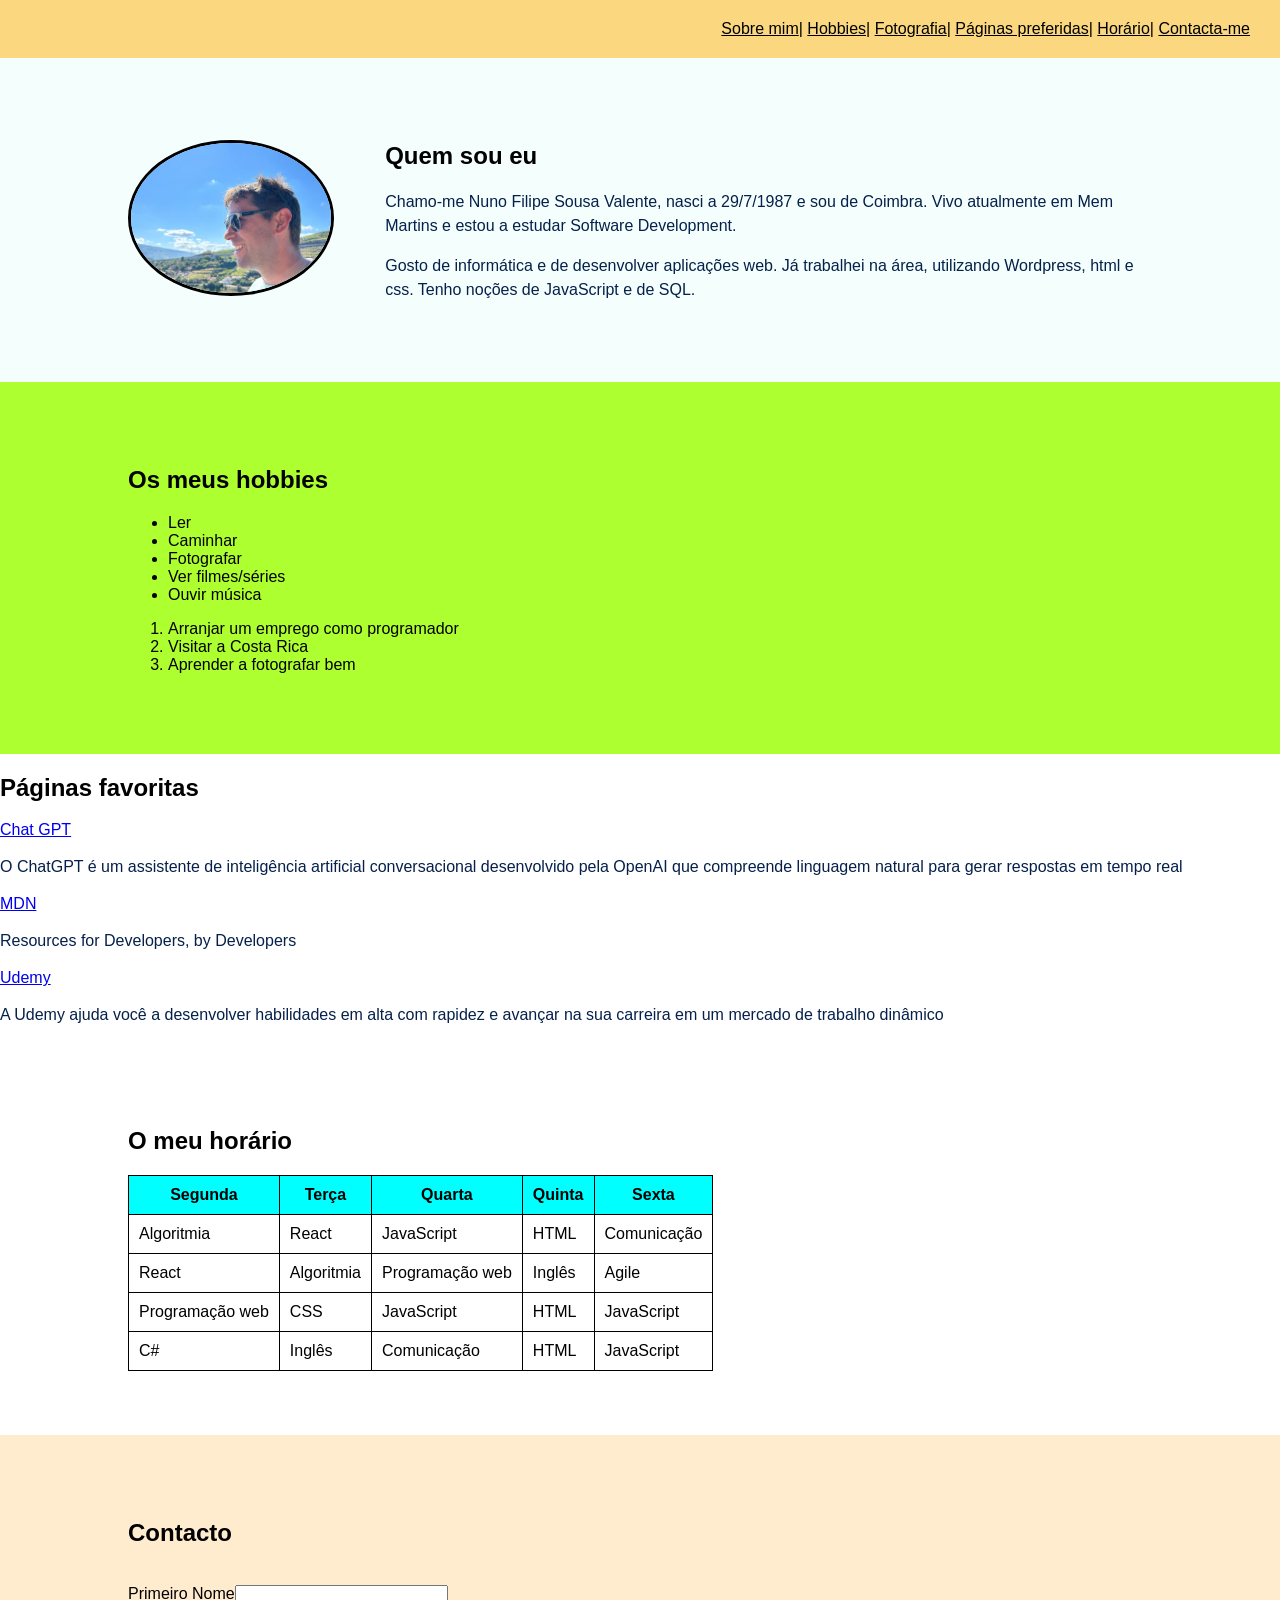
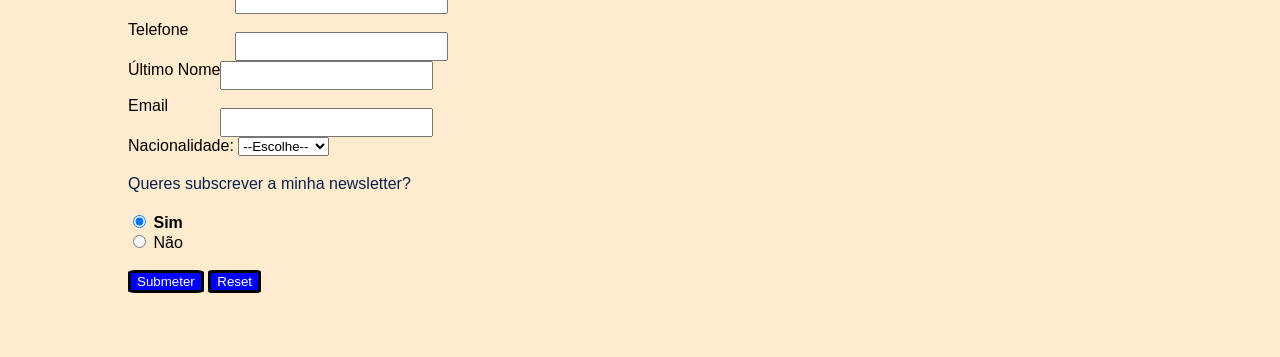
==== index.html @ 2e4056b4 "teste" ====
<!doctype html>
<html lang="en">
  <head>
    <meta charset="UTF-8" />
    <meta name="viewport" content="width=device-width, initial-scale=1.0" />
    <title>Página de Nuno Valente</title>
    <link rel="shortcut icon" href="imgs/favicon.png" type="image/x-icon" />
    <link rel="stylesheet" href="css/style.css">
  </head>
  <body>

<!-- menu de navegação -->
<section id="nav">
    <nav>
      
      <a href="#Sobre">Sobre mim</a>|
      <a href="#hobbies">Hobbies</a>|
      <a href="#image">Fotografia</a>|
      <a href="#links">Páginas preferidas</a>|
      <a href="#schedule">Horário</a>|
      <a href="#form">Contacta-me</a>

    </nav>
</section>
    <!-- Quem sou eu -->
    <section id="Sobre">
      
      <div><img src="imgs/nuno.jpg" alt="foto-perfil" width="200px" /></div>
      <div>
        <h2>Quem sou eu</h2>
      <p>
        Chamo-me Nuno Filipe Sousa Valente, nasci a 29/7/1987 e sou de Coimbra.
        Vivo atualmente em Mem Martins e estou a estudar Software Development.
      </p>

      <p>
        Gosto de informática e de desenvolver aplicações web. Já trabalhei na
        área, utilizando Wordpress, html e css. Tenho noções de JavaScript e de
        SQL.
      </p>
    </div>
    </section>

    <!-- Hobbies -->
    <section id="hobbies">
      <h2>Os meus hobbies</h2>
      <ul>
        <li>Ler</li>
        <li>Caminhar</li>
        <li>Fotografar</li>
        <li>Ver filmes/séries</li>
        <li>Ouvir música</li>
      </ul>

      <ol>
        <li>Arranjar um emprego como programador</li>
        <li>Visitar a Costa Rica</li>
        <li>Aprender a fotografar bem</li>
      </ol>
    </section>
    

    

    <!-- Links favoritos -->

    <section id="links">
      <div></div>
      <h2>Páginas favoritas</h2>
      <a href="https://chatgpt.com/">Chat GPT</a>
      <p>
        O ChatGPT é um assistente de inteligência artificial conversacional
        desenvolvido pela OpenAI que compreende linguagem natural para gerar
        respostas em tempo real
      </p>
      </div><div>
        <a href="https://developer.mozilla.org/en-US/">MDN</a>
           <br />
      <p>Resources for Developers, by Developers</p>
      
      <a href="https://www.udemy.com/">Udemy</a><br />
      </div><div>
      <p>
        A Udemy ajuda você a desenvolver habilidades em alta com rapidez e
        avançar na sua carreira em um mercado de trabalho dinâmico
      </p>
      </div>
    </section>
    <section id="schedule">
      <!-- Horário/Tabela -->

      <h2>O meu horário</h2>
      <table id="table">
        <thead>
          <tr>
            <th>Segunda</th>
            <th>Terça</th>
            <th>Quarta</th>
            <th>Quinta</th>
            <th>Sexta</th>
          </tr>
        </thead>
        <tbody>
          <tr>
            <td>Algoritmia</td>
            <td>React</td>
            <td>JavaScript</td>
            <td>HTML</td>
            <td>Comunicação</td>
          </tr>
          <tr>
            <td>React</td>
            <td>Algoritmia</td>
            <td>Programação web</td>
            <td>Inglês</td>
            <td>Agile</td>
          </tr>
          <tr>
            <td>Programação web</td>
            <td>CSS</td>
            <td>JavaScript</td>
            <td>HTML</td>
            <td>JavaScript</td>
          </tr>
          <tr>
            <td>C#</td>
            <td>Inglês</td>
            <td>Comunicação</td>
            <td>HTML</td>
            <td>JavaScript</td>
          </tr>
          
          </tr>
        </tbody>
      </table>
    </section>

    <!-- Formulário -->

    <section id="form">
      <h2>Contacto</h2>
      <br />
      <form id="form1" action="utilit/success.html">
        <div id="input>">
        <div class="coluna">
            <div class="left">
              <label for="firstname">Primeiro Nome</label><br>
              <label for="phone">Telefone</label>
            </div>
            <div class="right">
              <input id="firstname" type="text" /><br>
              <input id="phone" type="number" />
            </div>
        </div>

        <div class="coluna">
          <div class="left">
            <label for="lastname">Último Nome</label><br>
            <label for="email">Email</label>
          </div>
          <div class="right">   
            <input id="lastname" type="text" /><br>
            <input id="email" type="email" required />
          </div>
        </div>
        </div>
       
        </div>
        <label for="nation">Nacionalidade:</label>
        <select name="nationality" id="nation">
          <option value="">--Escolhe--</option>
          <option value="PT">Portuguesa</option>
          <option value="US">Americana</option>
          <option value="ESP">Espanhola</option>
        </select>
        <p>Queres subscrever a minha newsletter?</p>
        <div>
          <input type="radio" id="yes" name="radio" value="yes" checked />
          <label for="yes"><strong>Sim</strong></label>
        </div>
        <div>
          <input type="radio" id="no" name="radio" value="no" />
          <label for="no">Não</label>
        </div>
        <br />
        <button type="submit">Submeter</button>
        <button type="reset">Reset</button>
      </form>
    </section>
  </body>
</html>
---- css/style.css ----
body {
  font-family: Arial, Helvetica, sans-serif;
  margin: 0;
  padding: 0;
}

p {
  color: #05204a;
  line-height: 1.5em;
}

h1 {
  color: #05204a;
}

#nav {
  width: 100%;
  text-align: right;
  padding: 20px 0;
  background-color: #fbd87f;
}

nav {
  padding-right: 30px;
}

#nav a,
a:visited {
  color: black;
}

#nav a:hover {
  color: white;
}

#Sobre {
  padding: 5% 10%;
  background-color: #f4fffd;
  display: flex;
  flex-direction: row;
  align-items: center;
  gap: 5%;
}

#hobbies {
  padding: 5% 10%;
  background-color: greenyellow;
}

#image {
  background-color: bisque;

  padding: 2em 0;
}

img {
  border: solid 3px;
  border-radius: 50%;
}

#schedule {
  padding: 5% 10%;
}

#table {
  border: solid 1px black;
  border-collapse: collapse;
}
th,
td {
  border: 1px solid black;
  padding: 10px;
}
th {
  background-color: aqua;
}

#form {
  padding: 5% 10%;
  background-color: blanchedalmond;
}

#input {
  display: flex;
  flex-direction: row;
}

#form1 input {
  padding: 5px 20px;
}

.coluna {
  display: flex;
  flex-direction: row;
}
.left {
  display: flex;
  flex-direction: column;
}

.right {
  display: flex;
  flex-direction: column;
}

#form1 button {
  color: white;
  background-color: blue;
  border: black solid 3px;
  border-radius: 10%;
}
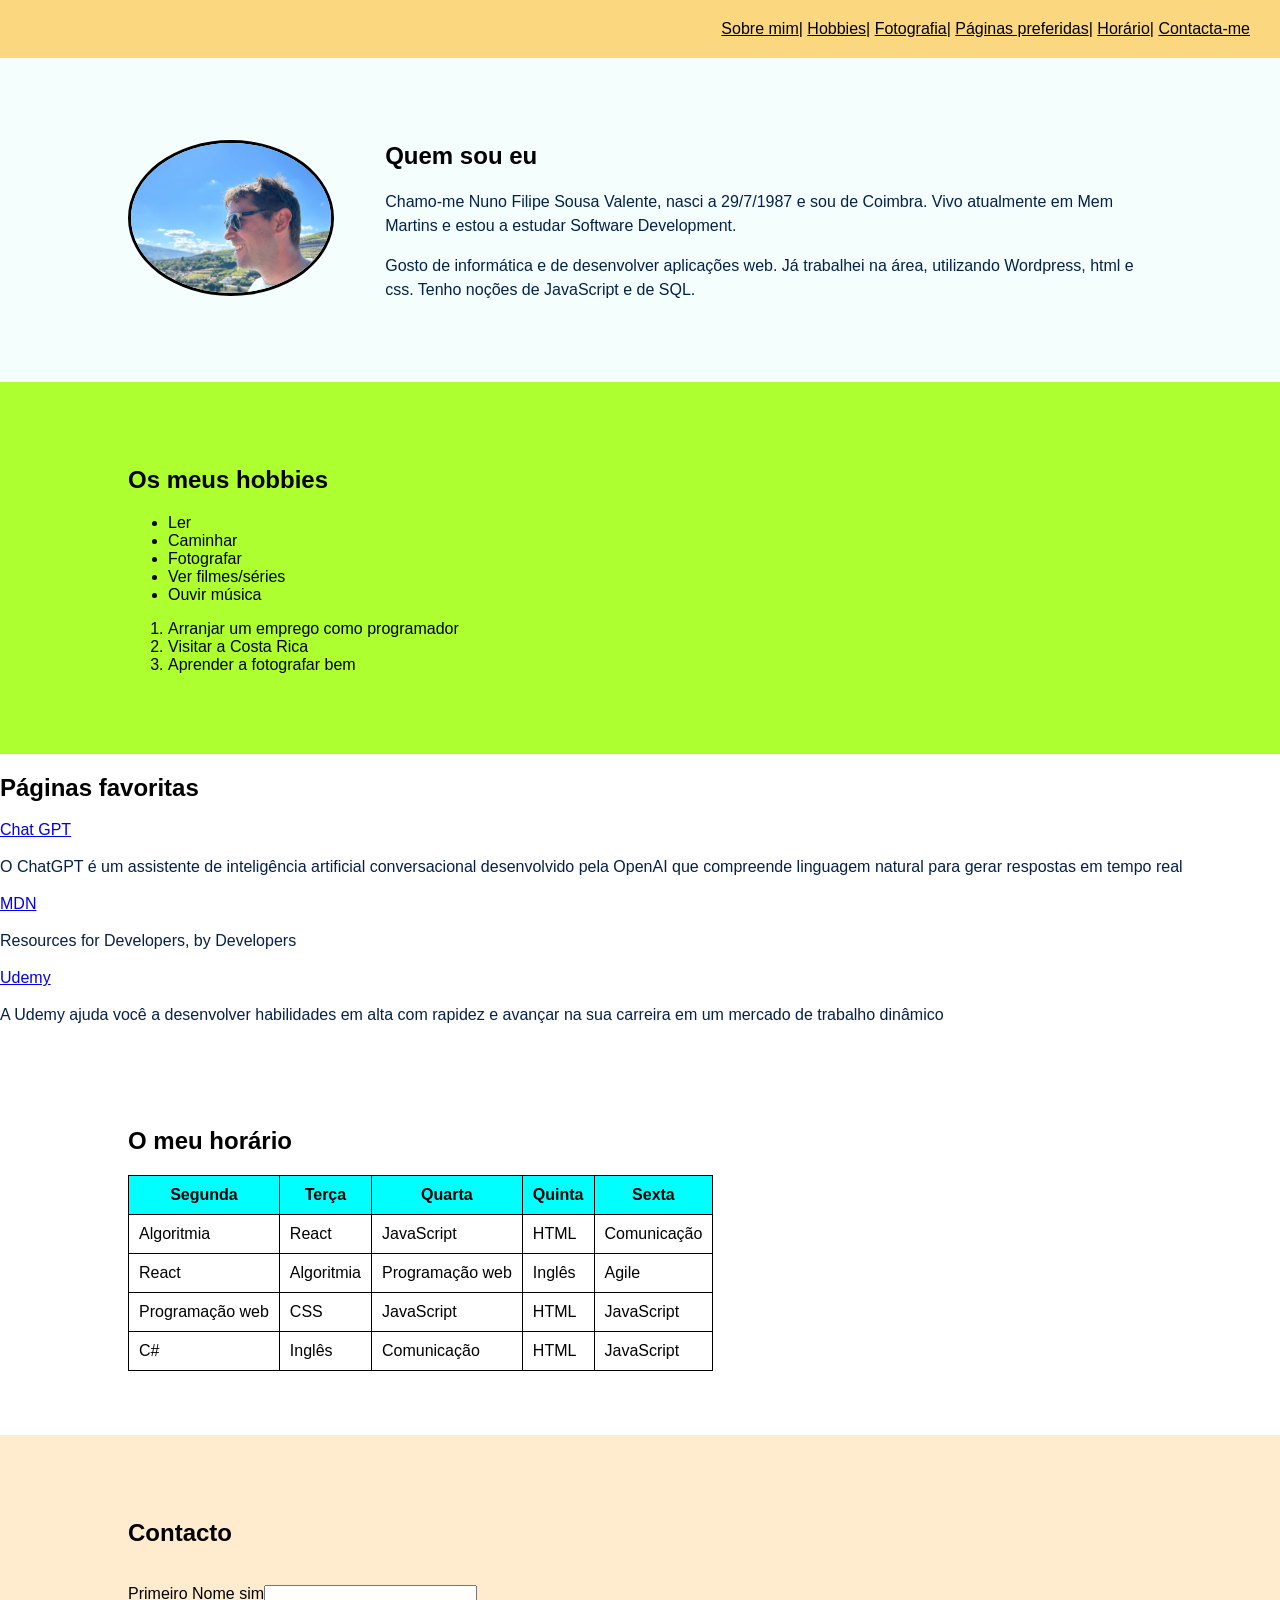
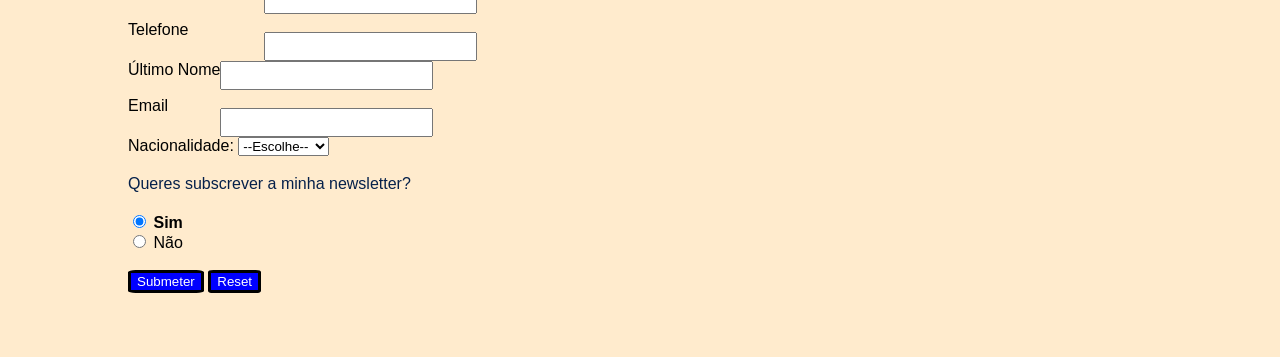
==== commit ed98d5cf: "primeiro commit" ====
--- a/index.html
+++ b/index.html
@@ -142,27 +142,27 @@
       <br />
       <form id="form1" action="utilit/success.html">
         <div id="input>">
-        <div class="coluna">
+          <div class="coluna">
             <div class="left">
-              <label for="firstname">Primeiro Nome</label><br>
+              <label for="firstname">Primeiro Nome sim</label><br>
               <label for="phone">Telefone</label>
             </div>
             <div class="right">
               <input id="firstname" type="text" /><br>
               <input id="phone" type="number" />
-            </div>
+          </div>
         </div>
 
-        <div class="coluna">
-          <div class="left">
-            <label for="lastname">Último Nome</label><br>
-            <label for="email">Email</label>
+          <div class="coluna">
+            <div class="left">
+              <label for="lastname">Último Nome</label><br>
+              <label for="email">Email</label>
+            </div>
+            <div class="right">   
+              <input id="lastname" type="text" /><br>
+              <input id="email" type="email" required />
+            </div>
           </div>
-          <div class="right">   
-            <input id="lastname" type="text" /><br>
-            <input id="email" type="email" required />
-          </div>
-        </div>
         </div>
        
         </div>
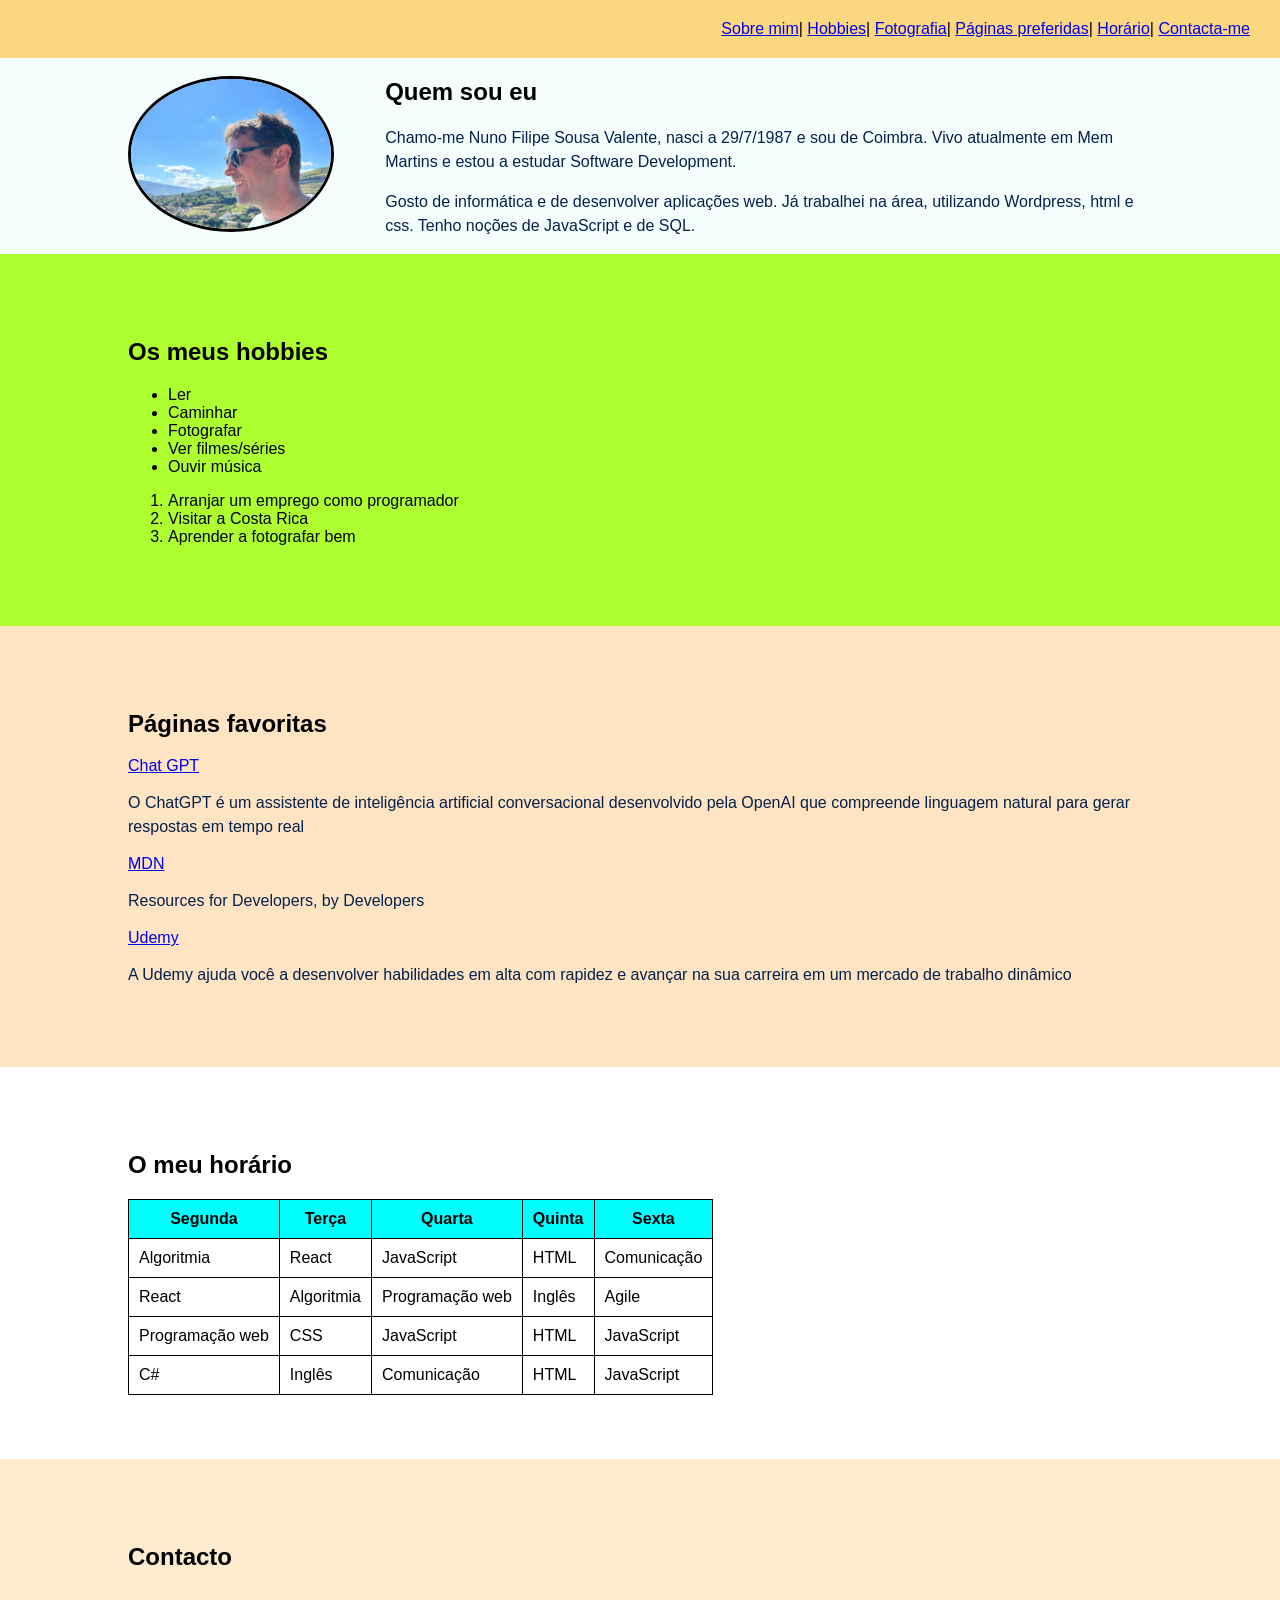
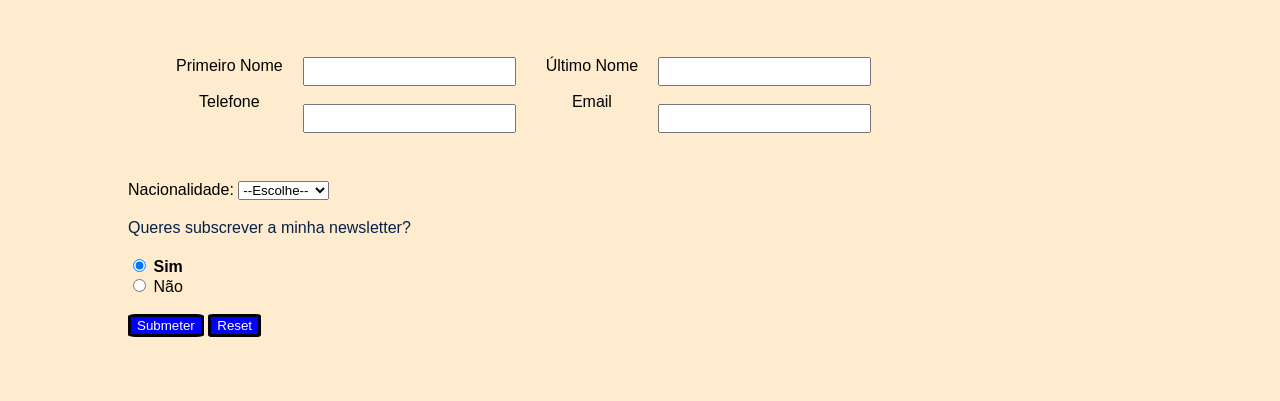
==== commit 5ba4aa08: "2 commit" ====
--- a/index.html
+++ b/index.html
@@ -141,17 +141,17 @@
       <h2>Contacto</h2>
       <br />
       <form id="form1" action="utilit/success.html">
-        <div id="input>">
+        <div id="input">
           <div class="coluna">
             <div class="left">
-              <label for="firstname">Primeiro Nome sim</label><br>
+              <label for="firstname">Primeiro Nome</label><br>
               <label for="phone">Telefone</label>
             </div>
             <div class="right">
               <input id="firstname" type="text" /><br>
               <input id="phone" type="number" />
+            </div>
           </div>
-        </div>
 
           <div class="coluna">
             <div class="left">
--- a/css/style.css
+++ b/css/style.css
@@ -24,17 +24,17 @@
   padding-right: 30px;
 }
 
-#nav a,
+#nav > a,
 a:visited {
   color: black;
 }
 
-#nav a:hover {
+#nav > a:hover {
   color: white;
 }
 
 #Sobre {
-  padding: 5% 10%;
+  padding: 0 10%;
   background-color: #f4fffd;
   display: flex;
   flex-direction: row;
@@ -56,6 +56,11 @@
 img {
   border: solid 3px;
   border-radius: 50%;
+}
+
+#links {
+  background-color: bisque;
+  padding: 5% 10%;
 }
 
 #schedule {
@@ -80,18 +85,22 @@
   background-color: blanchedalmond;
 }
 
+#form1 input {
+  padding: 5px 20px;
+}
+
 #input {
   display: flex;
   flex-direction: row;
-}
-
-#form1 input {
-  padding: 5px 20px;
+  gap: 30px;
+  margin: 3em;
 }
 
 .coluna {
   display: flex;
   flex-direction: row;
+  text-align: center;
+  gap: 20px;
 }
 .left {
   display: flex;
@@ -103,9 +112,13 @@
   flex-direction: column;
 }
 
-#form1 button {
+#form1 > button {
   color: white;
   background-color: blue;
   border: black solid 3px;
   border-radius: 10%;
 }
+
+#form1 > button:hover {
+  color: red;
+}
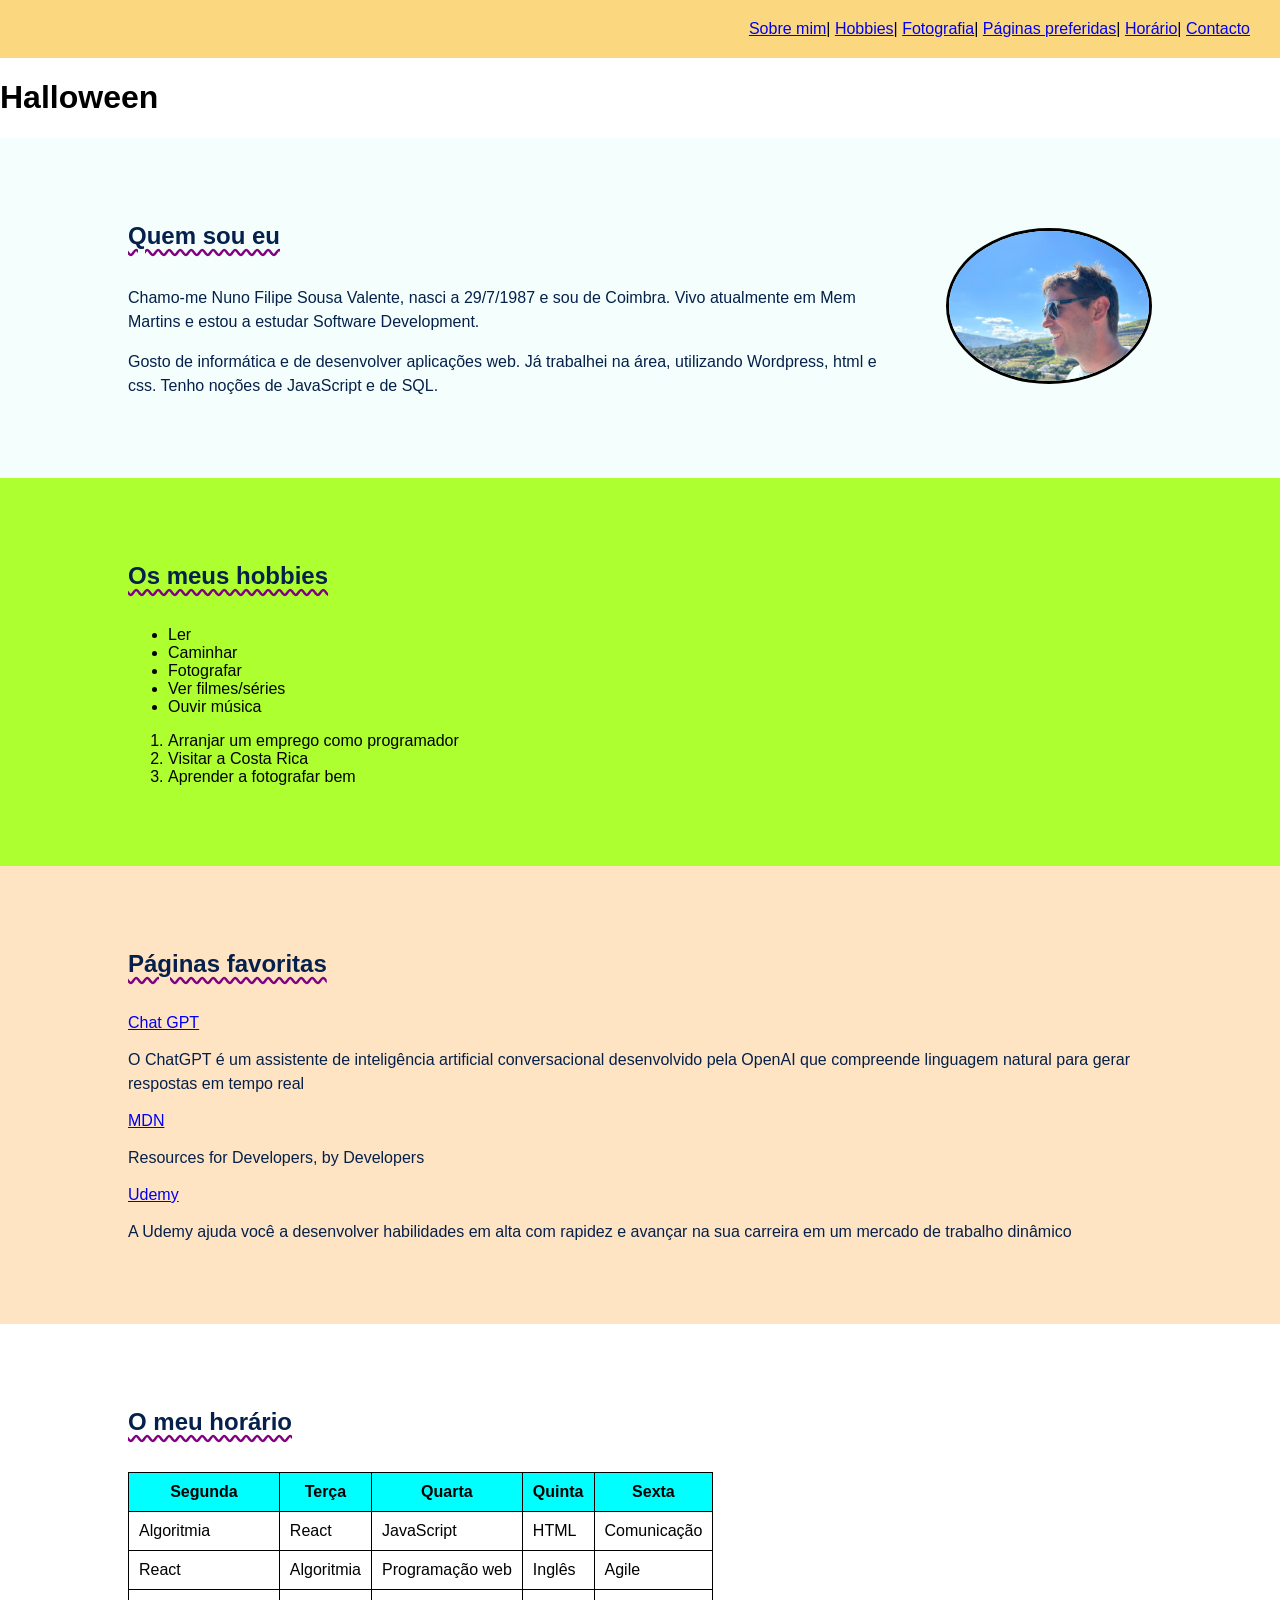
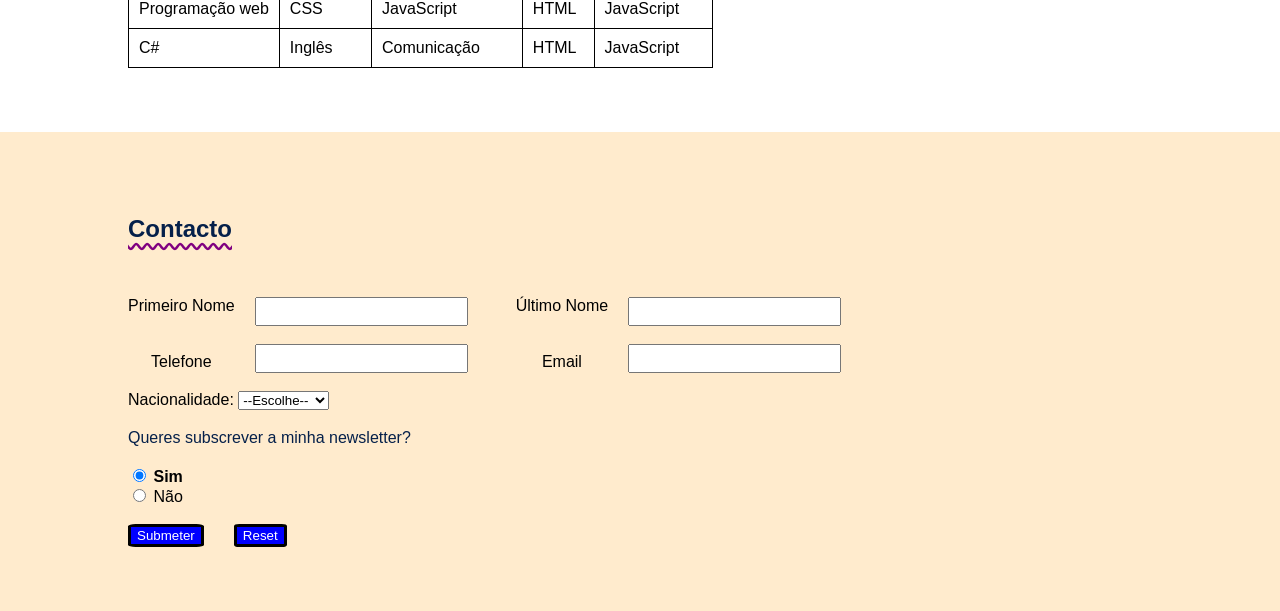
==== commit 4e810263: "halloween first commit" ====
--- a/index.html
+++ b/index.html
@@ -18,10 +18,11 @@
       <a href="#image">Fotografia</a>|
       <a href="#links">Páginas preferidas</a>|
       <a href="#schedule">Horário</a>|
-      <a href="#form">Contacta-me</a>
+      <a href="#form">Contacto</a>
 
     </nav>
 </section>
+<h1>Halloween</h1>
     <!-- Quem sou eu -->
     <section id="Sobre">
       
@@ -65,25 +66,29 @@
     <!-- Links favoritos -->
 
     <section id="links">
-      <div></div>
       <h2>Páginas favoritas</h2>
-      <a href="https://chatgpt.com/">Chat GPT</a>
-      <p>
+      <div>
+        
+        <a href="https://chatgpt.com/">Chat GPT</a>
+        <p>
         O ChatGPT é um assistente de inteligência artificial conversacional
         desenvolvido pela OpenAI que compreende linguagem natural para gerar
         respostas em tempo real
-      </p>
-      </div><div>
+        </p>
+      </div>
+    
         <a href="https://developer.mozilla.org/en-US/">MDN</a>
-           <br />
-      <p>Resources for Developers, by Developers</p>
+        <br />
+        <p>Resources for Developers, by Developers</p>
       
-      <a href="https://www.udemy.com/">Udemy</a><br />
-      </div><div>
-      <p>
+     
+      </div>
+      <div>
+        <a href="https://www.udemy.com/">Udemy</a><br />
+        <p>
         A Udemy ajuda você a desenvolver habilidades em alta com rapidez e
         avançar na sua carreira em um mercado de trabalho dinâmico
-      </p>
+        </p>
       </div>
     </section>
     <section id="schedule">
--- a/css/style.css
+++ b/css/style.css
@@ -2,6 +2,7 @@
   font-family: Arial, Helvetica, sans-serif;
   margin: 0;
   padding: 0;
+  overflow-x: hidden;
 }
 
 p {
@@ -9,12 +10,14 @@
   line-height: 1.5em;
 }
 
-h1 {
+h2 {
   color: #05204a;
+  margin-bottom: 1.5em;
+  text-decoration: underline wavy purple;
+  text-underline-offset: 5px;
 }
-
+/* menu de navegação */
 #nav {
-  width: 100%;
   text-align: right;
   padding: 20px 0;
   background-color: #fbd87f;
@@ -32,19 +35,18 @@
 #nav > a:hover {
   color: white;
 }
-
+/* secção sobre */
 #Sobre {
-  padding: 0 10%;
+  padding: 5% 10%;
   background-color: #f4fffd;
   display: flex;
-  flex-direction: row;
+  flex-direction: row-reverse;
   align-items: center;
   gap: 5%;
 }
-
-#hobbies {
-  padding: 5% 10%;
-  background-color: greenyellow;
+img {
+  border: solid 3px;
+  border-radius: 50%;
 }
 
 #image {
@@ -52,17 +54,22 @@
 
   padding: 2em 0;
 }
+/* secção hobbies */
+#hobbies {
+  padding: 5% 10%;
+  background-color: greenyellow;
+}
 
 img {
   border: solid 3px;
   border-radius: 50%;
 }
-
+/* secção links */
 #links {
   background-color: bisque;
   padding: 5% 10%;
 }
-
+/* secção horario */
 #schedule {
   padding: 5% 10%;
 }
@@ -79,10 +86,11 @@
 th {
   background-color: aqua;
 }
-
+/* secção formulario */
 #form {
   padding: 5% 10%;
   background-color: blanchedalmond;
+  width: 100%;
 }
 
 #form1 input {
@@ -92,8 +100,8 @@
 #input {
   display: flex;
   flex-direction: row;
-  gap: 30px;
-  margin: 3em;
+  gap: 3em;
+  margin: 0;
 }
 
 .coluna {
@@ -107,6 +115,10 @@
   flex-direction: column;
 }
 
+.left > label {
+  margin-bottom: 20px;
+}
+
 .right {
   display: flex;
   flex-direction: column;
@@ -117,8 +129,13 @@
   background-color: blue;
   border: black solid 3px;
   border-radius: 10%;
+  margin-right: 2%;
 }
 
 #form1 > button:hover {
-  color: red;
+  transform: scale(1.1);
 }
+
+@media (max-width:768px) {
+  #nav{}
+}
